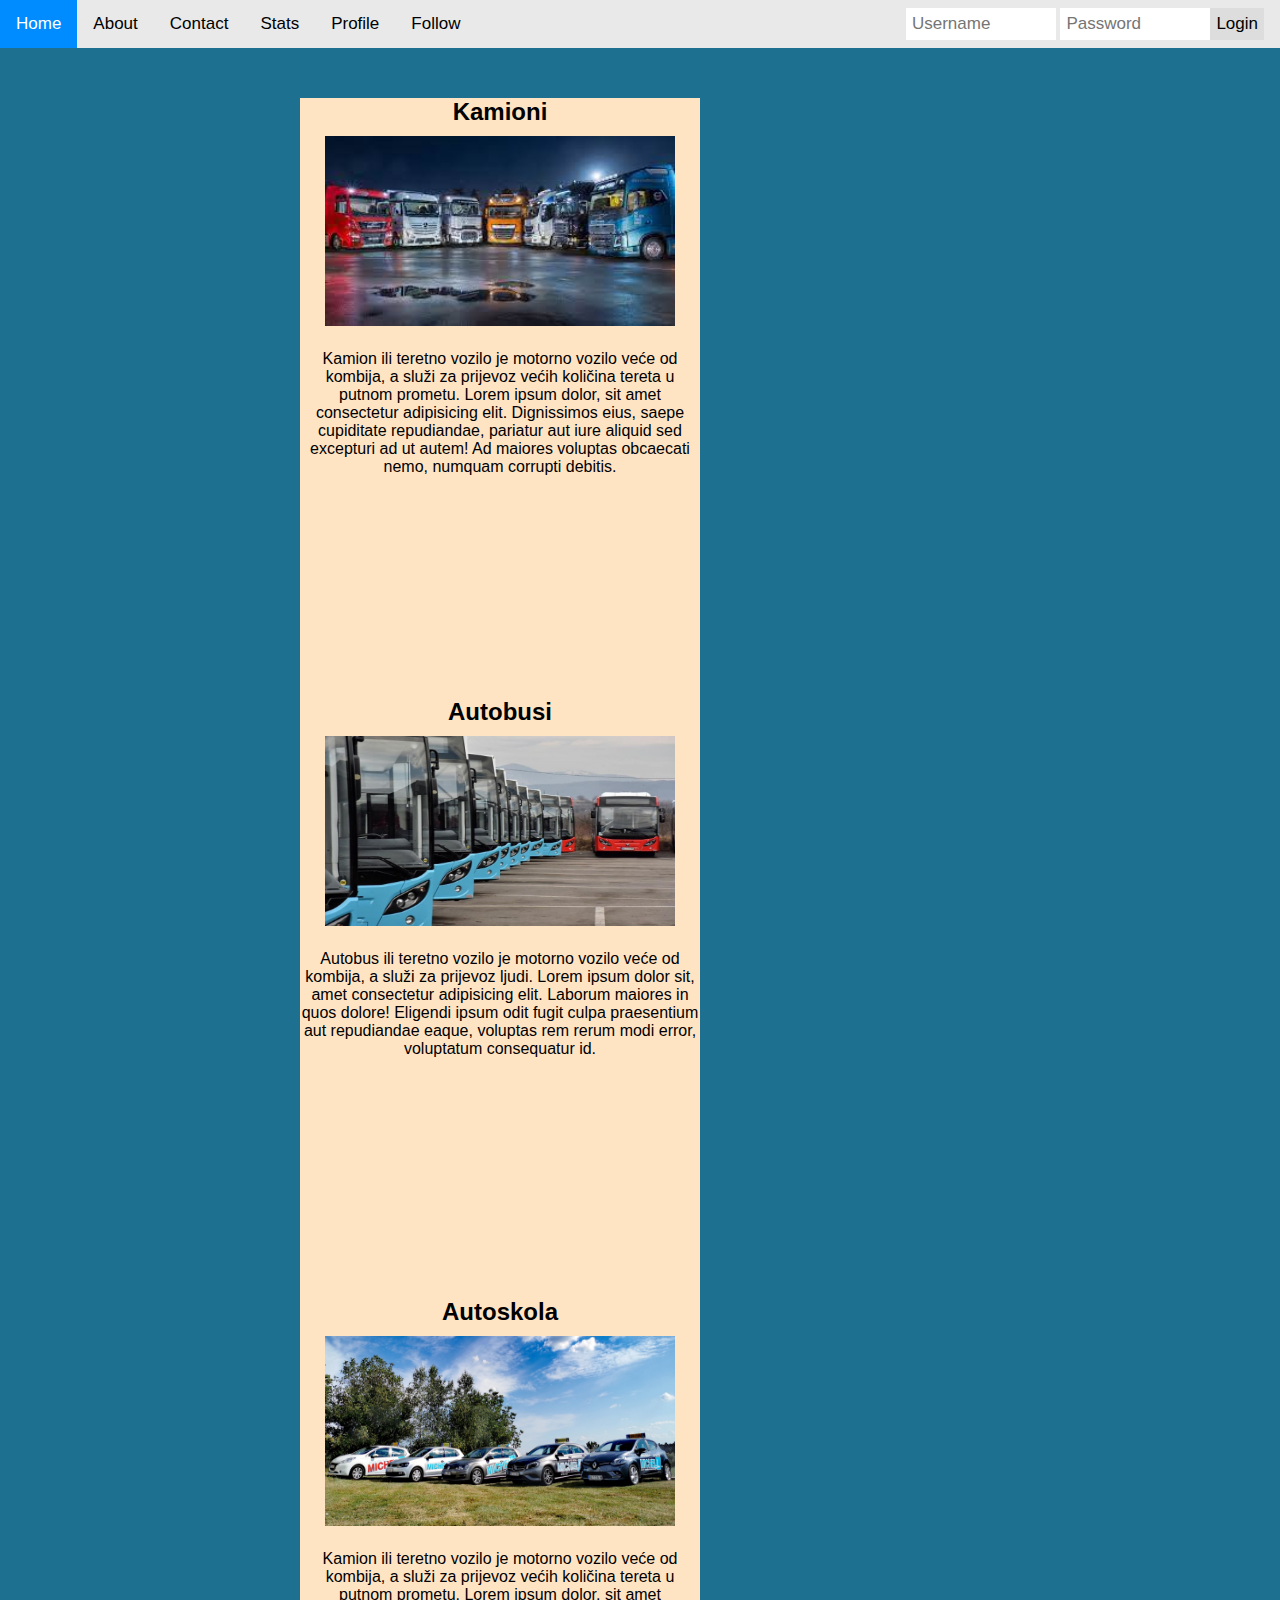
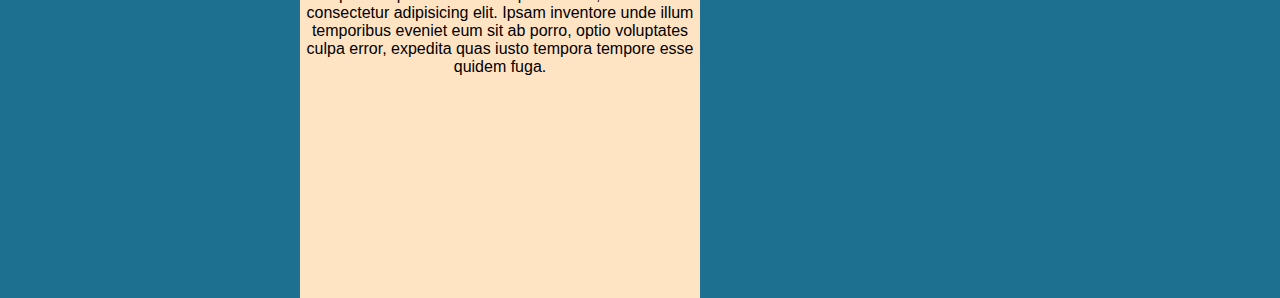
==== Pocetna/index.html @ 479e4558 "new project" ====
<!DOCTYPE html>
<html lang="en">
<head>
    <meta charset="UTF-8">
    <meta http-equiv="X-UA-Compatible" content="IE=edge">
    <meta name="viewport" content="width=device-width, initial-scale=1.0">
    <link rel="stylesheet" href="style.css">
    <link href="./af0941ba06185e9846af909ba9350baf--letter-b-logo-b-logo-design.jpg" rel="icon" type="image/x-icon">
    <title>Belovodjanin Company</title>
</head>
<body>

    <div class="topnav">
        <a class="active" href="/Pocetna/index.html">Home</a>
        <a href="/about-us/about-us.html">About</a>
        <a href="/contact-us/contact-us.html">Contact</a>
        <a href="/stats/stats.html">Stats</a>
        <a href="/profile/profile.html">Profile</a>
        <a href="/follow/follow.html">Follow</a>

        <div class="login-container">
          <form action="/action_page.php">
            <input type="text" placeholder="Username" name="username">
            <input type="text" placeholder="Password" name="password">
            <button type="submit">Login</button>
          </form>
        </div>

      </div>


      <div class="box">
      <div class="boxovi">
          <h2>Kamioni</h2> 
          <img class="kamioni" src="download (1).jfif" alt="kamioni" width="350px" height="200px">
          <p>Kamion ili teretno vozilo je motorno vozilo veće od kombija, a služi za prijevoz većih količina tereta u putnom prometu. Lorem ipsum dolor, sit amet consectetur adipisicing elit. Dignissimos eius, saepe cupiditate repudiandae, pariatur aut iure aliquid sed excepturi ad ut autem! Ad maiores voluptas obcaecati nemo, numquam corrupti debitis.<p>
    </div>
      <div class="boxovi1">
          <h2>Autobusi</h2>
          <img class="autobusi" src="./novi_autobusi.jpg" alt="autobusi" width="350px" height="200px" >
          <p>Autobus ili teretno vozilo je motorno vozilo veće od kombija, a služi za prijevoz ljudi. Lorem ipsum dolor sit, amet consectetur adipisicing elit. Laborum maiores in quos dolore! Eligendi ipsum odit fugit culpa praesentium aut repudiandae eaque, voluptas rem rerum modi error, voluptatum consequatur id.</p>
    </div>
      <div class="boxovi2"><h2>Autoskola</h2>
        
        <img class="autoskola" src="./Glavna1.jpg" alt="autskola" width="350px" height="200px" >
        <p>Kamion ili teretno vozilo je motorno vozilo veće od kombija, a služi za prijevoz većih količina tereta u putnom prometu. Lorem ipsum dolor, sit amet consectetur adipisicing elit. Ipsam inventore unde illum temporibus eveniet eum sit ab porro, optio voluptates culpa error, expedita quas iusto tempora tempore esse quidem fuga.</p>
    </div></div>


      



        
    
</body>
</html>
---- Pocetna/style.css ----
body {
   background-color: rgb(30, 112, 144);
   font-family: Arial, Helvetica, sans-serif;
   
}

*{margin: 0;}

* {box-sizing: border-box;}

/* Style the navbar */
.topnav {
  overflow: hidden;
  background-color: #e9e9e9;
}

/* Navbar links */
.topnav a {
  float: left;
  display: block;
  color: black;
  text-align: center;
  padding: 14px 16px;
  text-decoration: none;
  font-size: 17px;
}

/* Navbar links on mouse-over */
.topnav a:hover {
  background-color: rgb(156, 156, 156);
  color: black;
}

/* Active/current link */
.topnav a.active {
  background-color: #008cff;
  color: white;
}

/* Style the input container */
.topnav .login-container {
  float: right;
}

/* Style the input field inside the navbar */
.topnav input[type=text] {
  padding: 6px;
  margin-top: 8px;
  font-size: 17px;
  border: none;
  width: 150px; /* adjust as needed (as long as it doesn't break the topnav) */
}

/* Style the button inside the input container */
.topnav .login-container button {
  float: right;
  padding: 6px;
  margin-top: 8px;
  margin-right: 16px;
  background: #ddd;
  font-size: 17px;
  border: none;
  cursor: pointer;
}

.topnav .login-container button:hover {
  background: #ccc;
}

/* Add responsiveness - On small screens, display the navbar vertically instead of horizontally */
@media screen and (max-width: 600px) {
  .topnav .login-container {
    float: none;
  }
  .topnav a, .topnav input[type=text], .topnav .login-container button {
    float: none;
    display: block;
    text-align: left;
    width: 100%;
    margin: 0;
    padding: 14px;
  }
  .topnav input[type=text] {
    border: 1px solid #ccc;
  }
}

.box {
   padding-left: 300px;
   margin-top: 50px;
   padding-right: 100px;
   margin-right: 100px;

}

.boxovi {
   text-align: center;
   display: inline-block;
   width: 400px;
   height: 600px;
   background-color: bisque;
   margin-right: 20px;
   
   
}


.boxovi1 {
   text-align: center;
      display: inline-block;
   width: 400px;
   height: 600px;
   background-color: bisque;
   margin-right: 20px;
   
   
}

.boxovi2 
{
   text-align: center;
   display: inline-block;
width: 400px;
height: 600px;
background-color: bisque;
}

.boxovi p {

   padding-top: 20px;
}

.boxovi1 p {

   padding-top: 20px;
}

.boxovi2 p {

   padding-top: 20px;
}
.kamioni {

   padding-top: 10px;
}

.autobusi {

   padding-top: 10px;
}

.kamioni {

   padding-top: 10px;
}

.autoskola {

   padding-top: 10px;
}
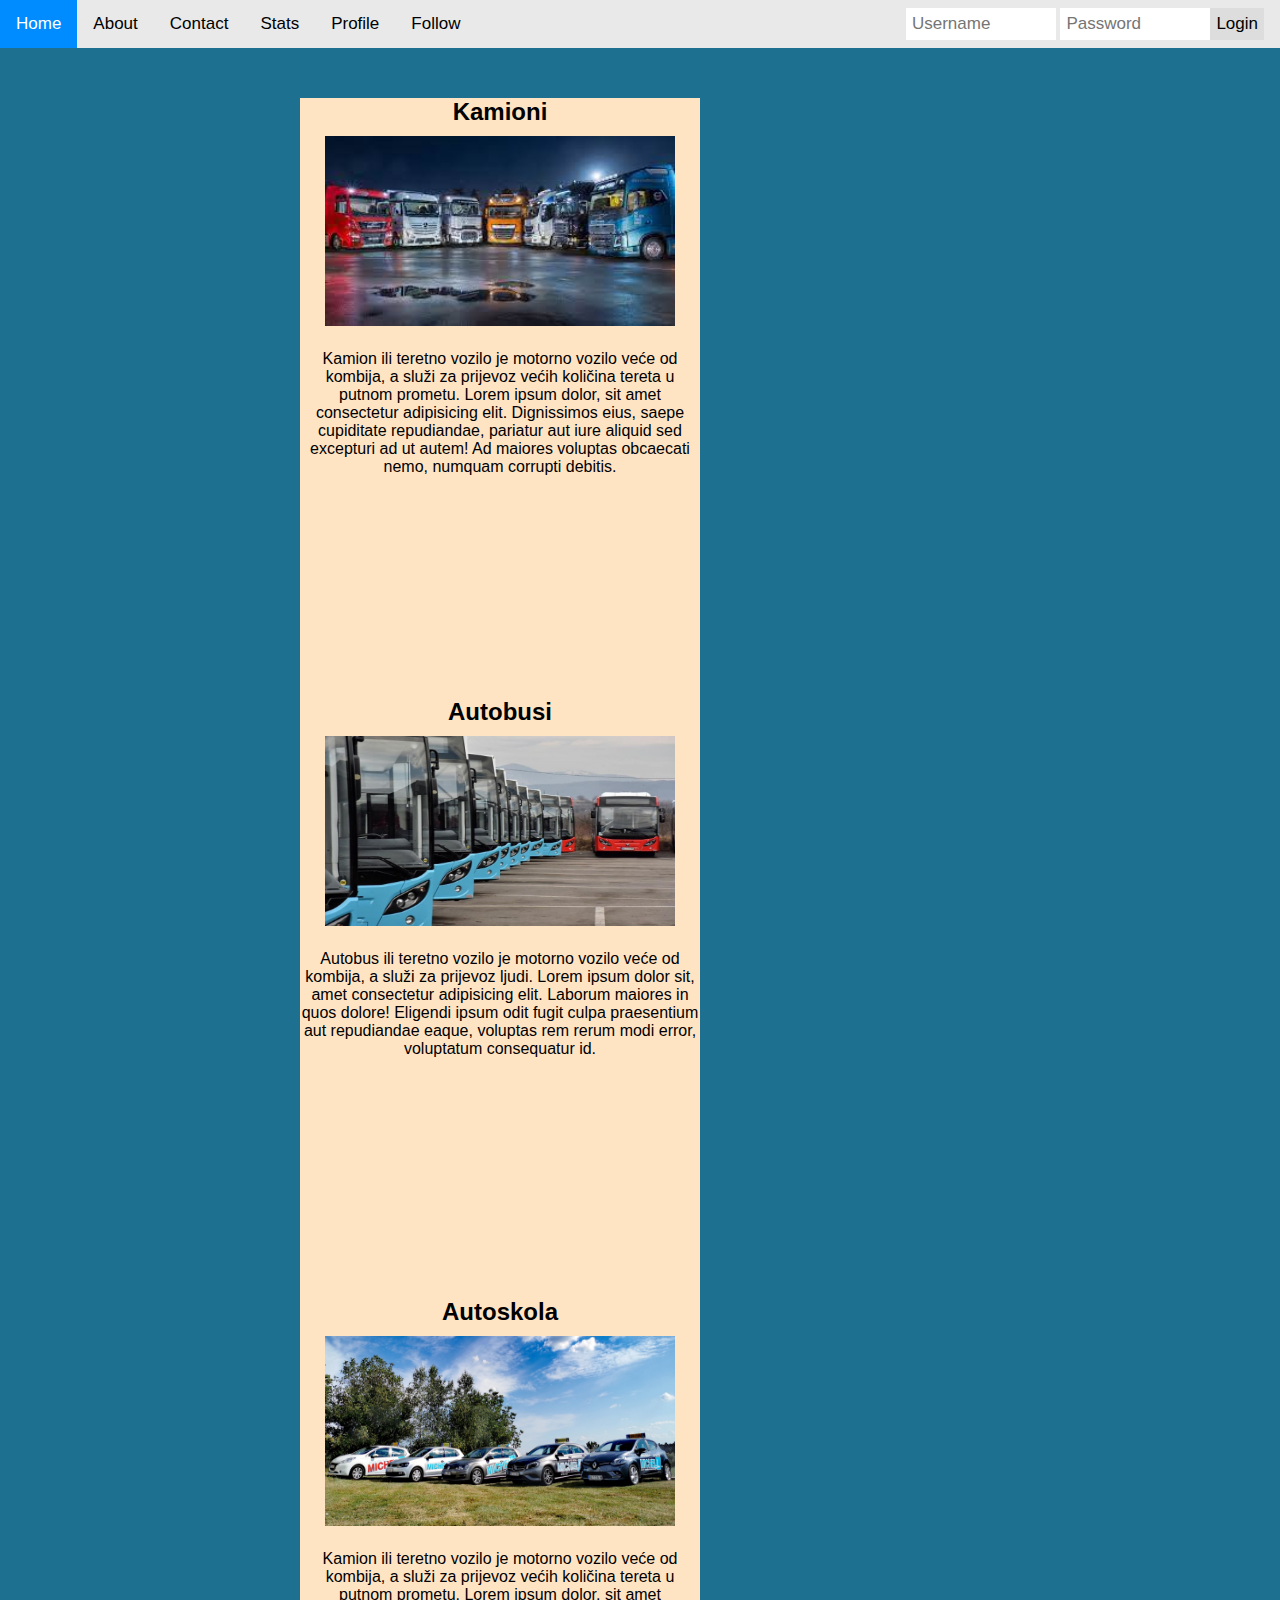
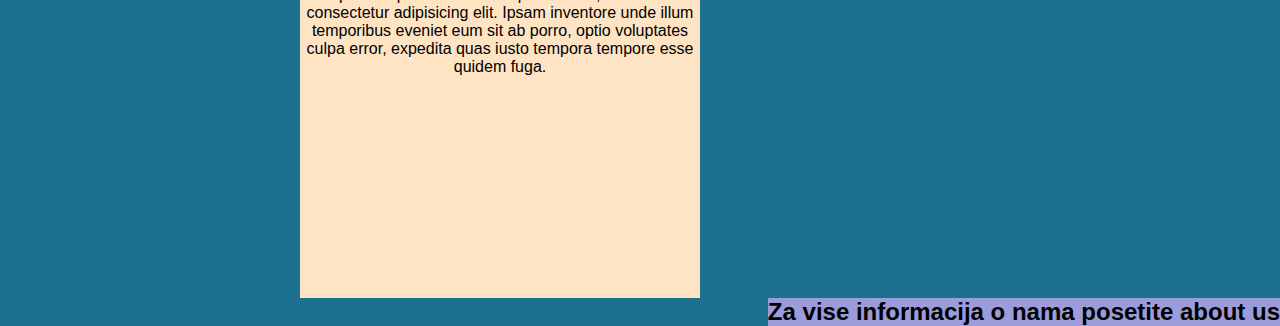
==== commit 6fcb3d15: "new project" ====
--- a/Pocetna/index.html
+++ b/Pocetna/index.html
@@ -47,6 +47,12 @@
     </div></div>
 
 
+    <div class="o-nama">
+        <h2>Za vise informacija o nama posetite about us </h2>
+
+    </div>
+
+
       
 
 
--- a/Pocetna/style.css
+++ b/Pocetna/style.css
@@ -159,3 +159,10 @@
    padding-top: 10px;
 }
 
+.o-nama {
+
+   background-color: rgb(156, 156, 219);
+   text-align: center;
+   float: right;
+}
+
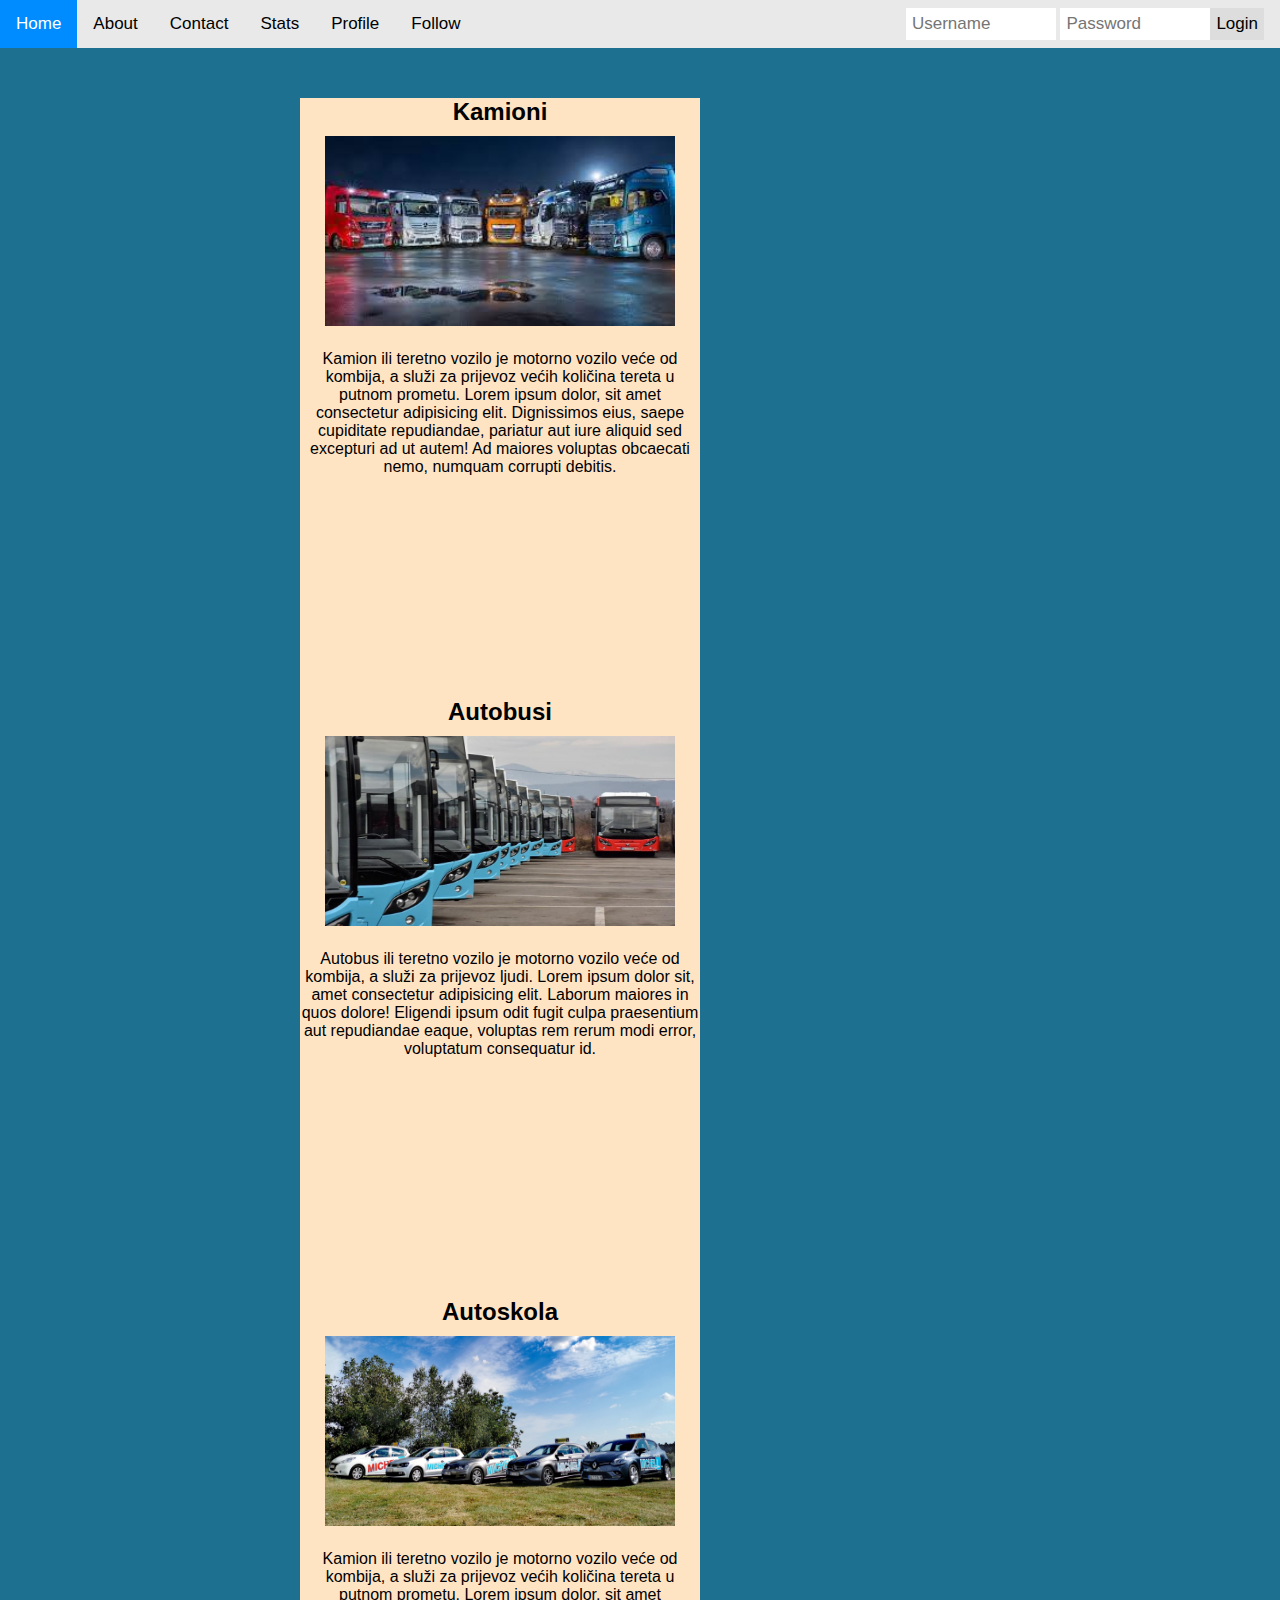
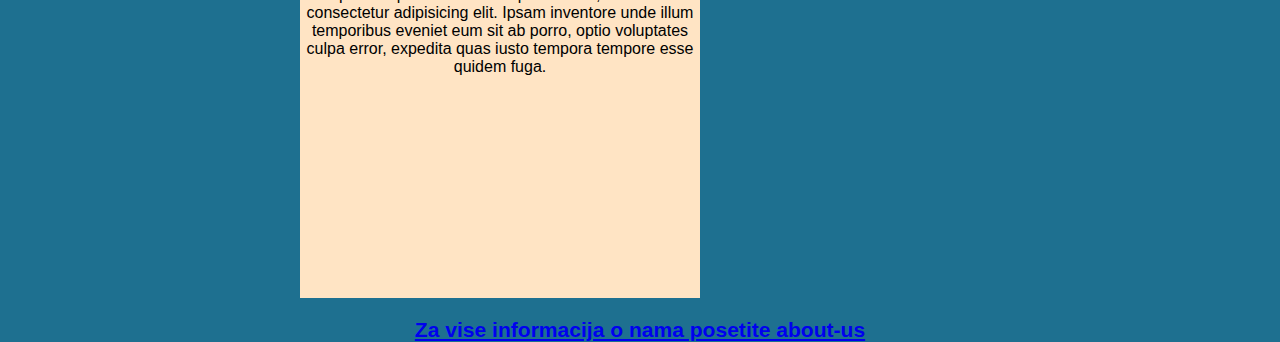
==== commit 5348f5b7: "new project" ====
--- a/Pocetna/index.html
+++ b/Pocetna/index.html
@@ -48,7 +48,7 @@
 
 
     <div class="o-nama">
-        <h2>Za vise informacija o nama posetite about us </h2>
+        <h3><a href="/about-us/about-us.html" target="_blank">Za vise informacija o nama posetite about-us </a></h3>
 
     </div>
 
--- a/Pocetna/style.css
+++ b/Pocetna/style.css
@@ -160,9 +160,15 @@
 }
 
 .o-nama {
-
-   background-color: rgb(156, 156, 219);
+   margin-top: 20px;
    text-align: center;
-   float: right;
+   font-size: 18px;
+   color: black;
+   text-decoration: none;
+   
+   
+  
+   
 }
 
+
